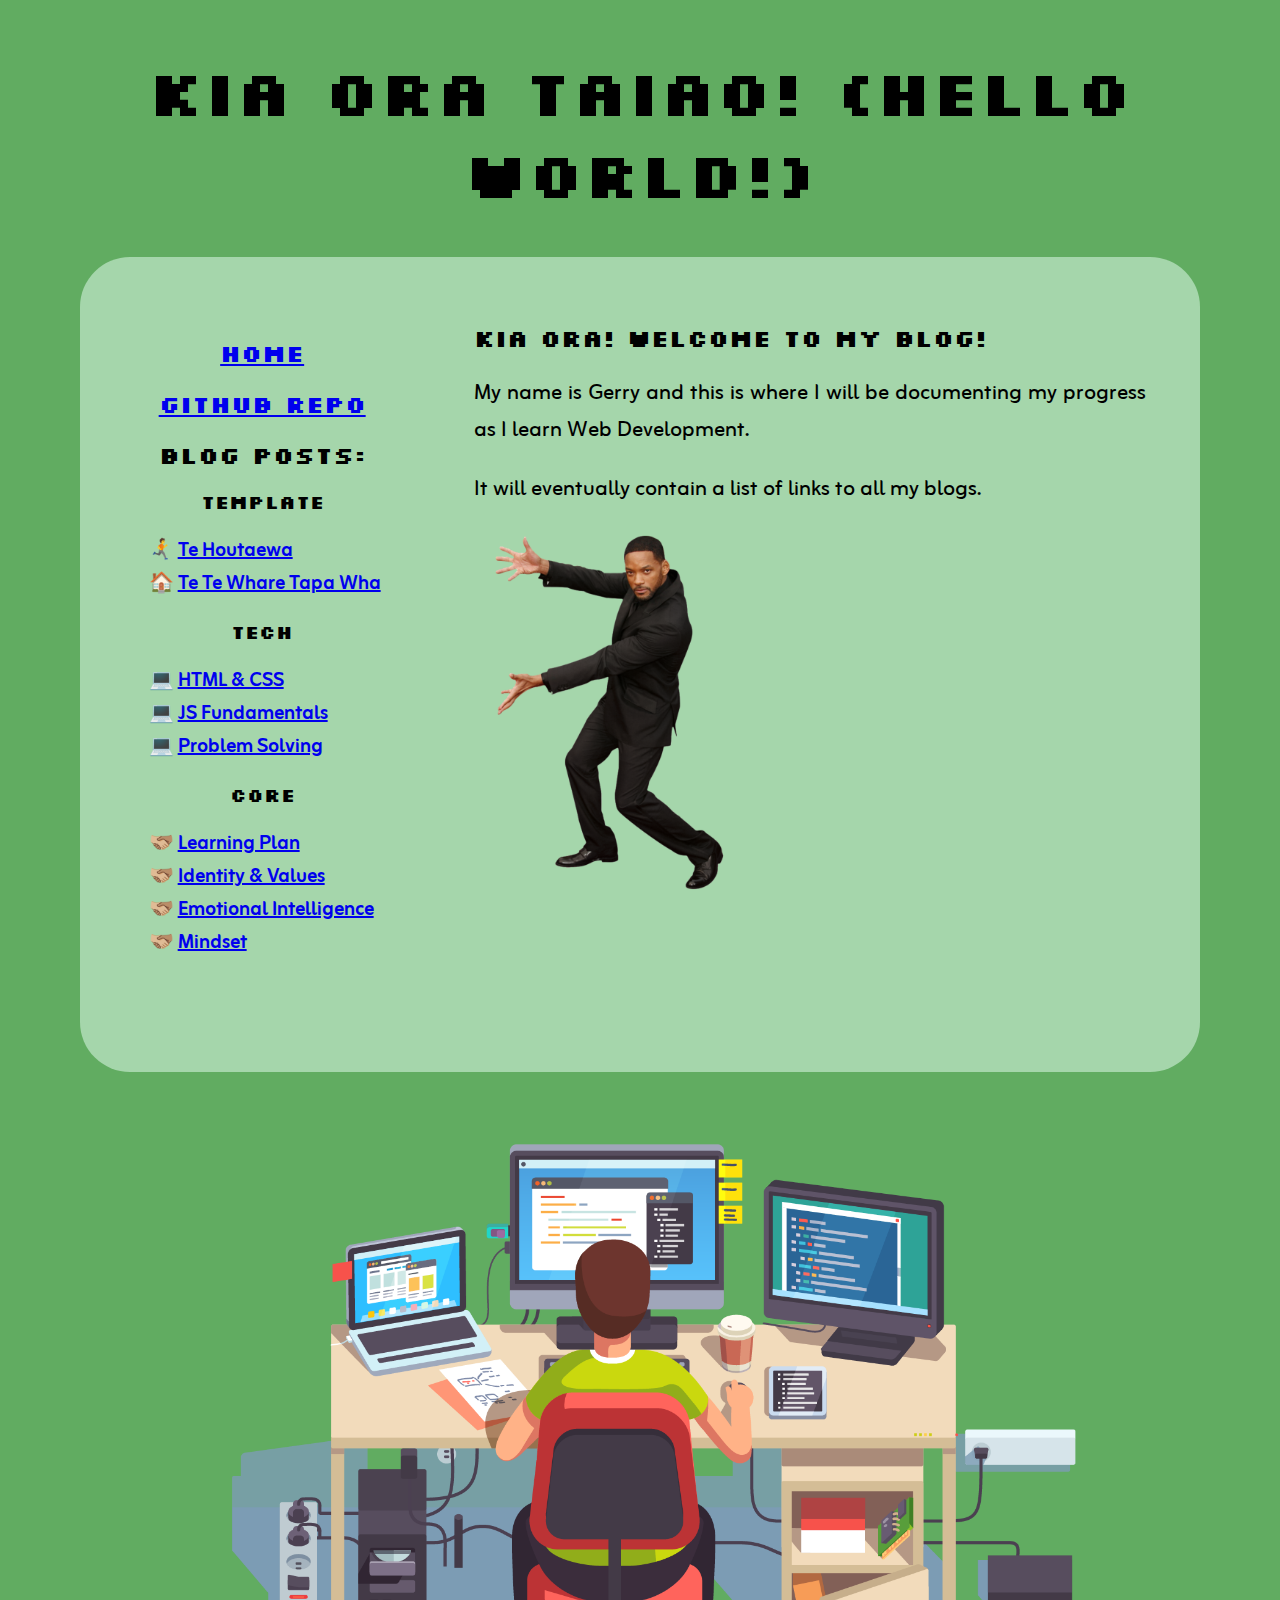
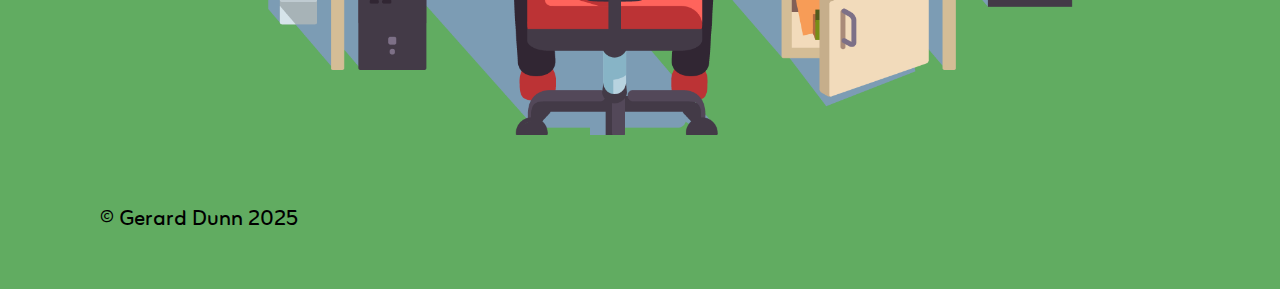
==== index.html @ 7cad12d4 "Added Nav link to all pages for Te Whare Tapa Wha" ====
<!DOCTYPE html>
<html>
  <head>
    <meta charset="UTF-8" />
    <meta name="viewport" content="width=device-width, initial-scale=1.0" />
    <link rel="stylesheet" href="styles/main.css" type="text/css" />
    <link rel="preconnect" href="https://fonts.googleapis.com" />
    <link rel="preconnect" href="https://fonts.gstatic.com" crossorigin />
    <link
      href="https://fonts.googleapis.com/css2?family=Silkscreen&family=Zain:ital,wght@0,400;0,700;1,400&display=swap"
      rel="stylesheet"
    />
    <style>
      h1 {
        font-family: silkscreen;
      }
      h2 {
        font-family: silkscreen;
      }
      h3 {
        font-family: silkscreen;
      }
      ul {
        font-family: zain;
        font-size: 15pt;
      }
      p {
        font-family: zain;
      }
    </style>
    <title>Gerard Dunn's blog</title>
  </head>
  <body class="container">
    <div class="header">
      <h1>Kia ora Taiao! (Hello World!)</h1>
    </div>
    <div class="columnLayout">
      <nav class="nav">
        <h2>
          <a href="index.html">Home</a>
        </h2>
        <h2>
          <a href="https://github.com/gerard-dunn-25/gerard-dunn-25.github.io"
            >GitHub Repo</a
          >
        </h2>
        <h2>Blog Posts:</h2>
        <h3>Template</h3>
        <ul class="navList">
          <li class="zain-bold">
            🏃‍➡️
            <a href="blog/te-houtaewa-template.html">Te Houtaewa</a>
          </li>
          <li class="zain-bold">
            🏠
            <a href="blog/te-whare-tapa-wha.html">Te Te Whare Tapa Wha</a>
          </li>
        </ul>
        <h3>Tech</h3>
        <ul class="navList">
          <li class="zain-bold">
            💻
            <a href="blog/html-css.html">HTML & CSS</a>
          </li>
          <li class="zain-bold">
            💻
            <a href="blog/javascript-dom.html">JS Fundamentals</a>
          </li>
          <li class="zain-bold">
            💻
            <a href="blog/problem-solving.html">Problem Solving</a>
          </li>
        </ul>
        <h3>Core</h3>
        <ul class="navList">
          <li class="zain-bold">
            🫱🏼‍🫲🏽
            <a href="blog/learning-plan.html">Learning Plan</a>
          </li>
          <li class="zain-bold">
            🫱🏼‍🫲🏽
            <a href="blog/identity-values.html">Identity & Values</a>
          </li>
          <li class="zain-bold">
            🫱🏼‍🫲🏽
            <a href="blog/emotional-intelligence.html"
              >Emotional Intelligence</a
            >
          </li>
          <li class="zain-bold">
            🫱🏼‍🫲🏽
            <a href="blog/neuroplasticity.html">Mindset</a>
          </li>
        </ul>
      </nav>
      <main class="mainText">
        <h2>Kia Ora! Welcome to my Blog!</h2>
        <p>
          My name is Gerry and this is where I will be documenting my progress
          as I learn Web Development.
        </p>
        <p>It will eventually contain a list of links to all my blogs.</p>
        <img
          class="responsive-img-blog"
          src="img/will_smith_transparent__2_by_brandonmerideth_dfh8qm8-fullview.png"
          alt="Look at my blogs"
        />
      </main>
    </div>
    <img
      class="responsive-img"
      src="img/pngwing.com.png"
      alt="working at computer"
    />
    <div>
      <footer class="footer">
        <p class="text-align-left">© Gerard Dunn 2025</p>
      </footer>
    </div>
  </body>
</html>
---- styles/main.css ----
.silkscreen-regular {
  font-family: 'Silkscreen', serif;
  font-weight: 400;
  font-style: normal;
}
.zain-regular {
  font-family: 'Zain', serif;
  font-weight: 400;
  font-style: normal;
  font-size: 20px;
}

.zain-bold {
  font-family: 'Zain', serif;
  font-weight: 700;
  font-style: normal;
}

.zain-regular-italic {
  font-family: 'Zain', serif;
  font-weight: 400;
  font-style: italic;
}

body {
  background-color: rgb(97, 172, 97);
  text-align: center;
}
h1 {
  font-size: 5vw;
}
p {
  font-size: 22px;
}
.text-align-left {
  text-align: left;
}
.container {
  position: relative;
  max-width: 100vw;
  margin: 50px;
}
.columnLayout {
  background-color: #a5d6ab;
  position: relative;
  display: flex;
  justify-content: space-evenly;
  padding-top: 45px;
  padding-bottom: 45px;
  margin-right: 30px;
  margin-left: 30px;
  border-radius: 50px;
}
.nav {
  width: max-content;
  background-color: #a5d6ab;
  display: block;
  padding-top: 15px;
  padding-left: 30px;
  padding-right: 30px;
  padding-bottom: 0px;
  margin-right: 30px;
}
ul {
  display: block;
  list-style-type: disc;
  margin-block-start: 1em;
  margin-block-end: 1em;
  margin-inline-start: 0px;
  margin-inline-end: 0px;
  padding-inline-start: 5px;
  unicode-bidi: isolate;
}
ol {
  display: grid;
  list-style-type: decimal;
  gap: 10px;
  margin-block-start: 1em;
  margin-block-end: 1em;
  margin-inline-start: 0px;
  margin-inline-end: 0px;
  padding-inline-start: 45px;
  padding-inline-end: 30px;
  unicode-bidi: isolate;
}
.footer {
  position: absolute;
  text-align: left;
  padding-top: 0px;
  width: 100%;
  z-index: 1;
}
.navList {
  list-style: none;
  text-align: left;
}
.mainText {
  width: 60%;
}
main {
  display: block;
  unicode-bidi: isolate;
  text-align: justify;
  margin-right: 20px;
}
.responsive-img {
  max-width: 100%;
  min-inline-size: 40%;
  max-height: 50%;
  padding-bottom: 100px;
}

.responsive-img-blog {
  max-width: 100%;
  min-inline-size: 40%;
  max-height: 50%;
  object-fit: scale-down;
}

footer {
  clear: left;
  bottom: 50px;
  left: 50px;
  height: 10px;
  margin-top: 0px;
}

ul {
  font-family: zain;
  font-size: 15pt;
}

table {
  font-family: zain;
  font-size: 22px;
}

pre {
  resize: both;
  overflow: auto;
}

@media only screen and (max-width: 750px) {
  .container {
    margin-left: 10px;
    margin-right: 50px;
  }
  .columnLayout {
    flex-wrap: wrap;
    flex-direction: column;
    padding-left: 50px;
    margin-right: -10px;
  }
  .mainText {
    width: 300px;
    margin-left: -22px;
  }
  .nav {
    width: max-content;
    background-color: #a5d6ab;
    display: block;
    padding-top: 15px;
    padding-left: 35px;
    padding-right: 30px;
    padding-bottom: 0px;
    margin-right: 30px;
  }

  h2 {
    text-align: center;
  }
  h3 {
    text-align: center;
  }
  h4 {
    text-align: center;
  }
  h1 {
    padding-left: 40px;
    font-size: 10vw;
  }
  .responsive-img {
    max-width: 100%;
    min-inline-size: 40%;
    max-height: 50%;
    padding-bottom: 100px;
  }
  table {
    font-size: 15px;
  }
  ul {
    font-size: 15px;
    text-align: left;
  }
  pre {
    resize: both;
    overflow: auto;
  }
}
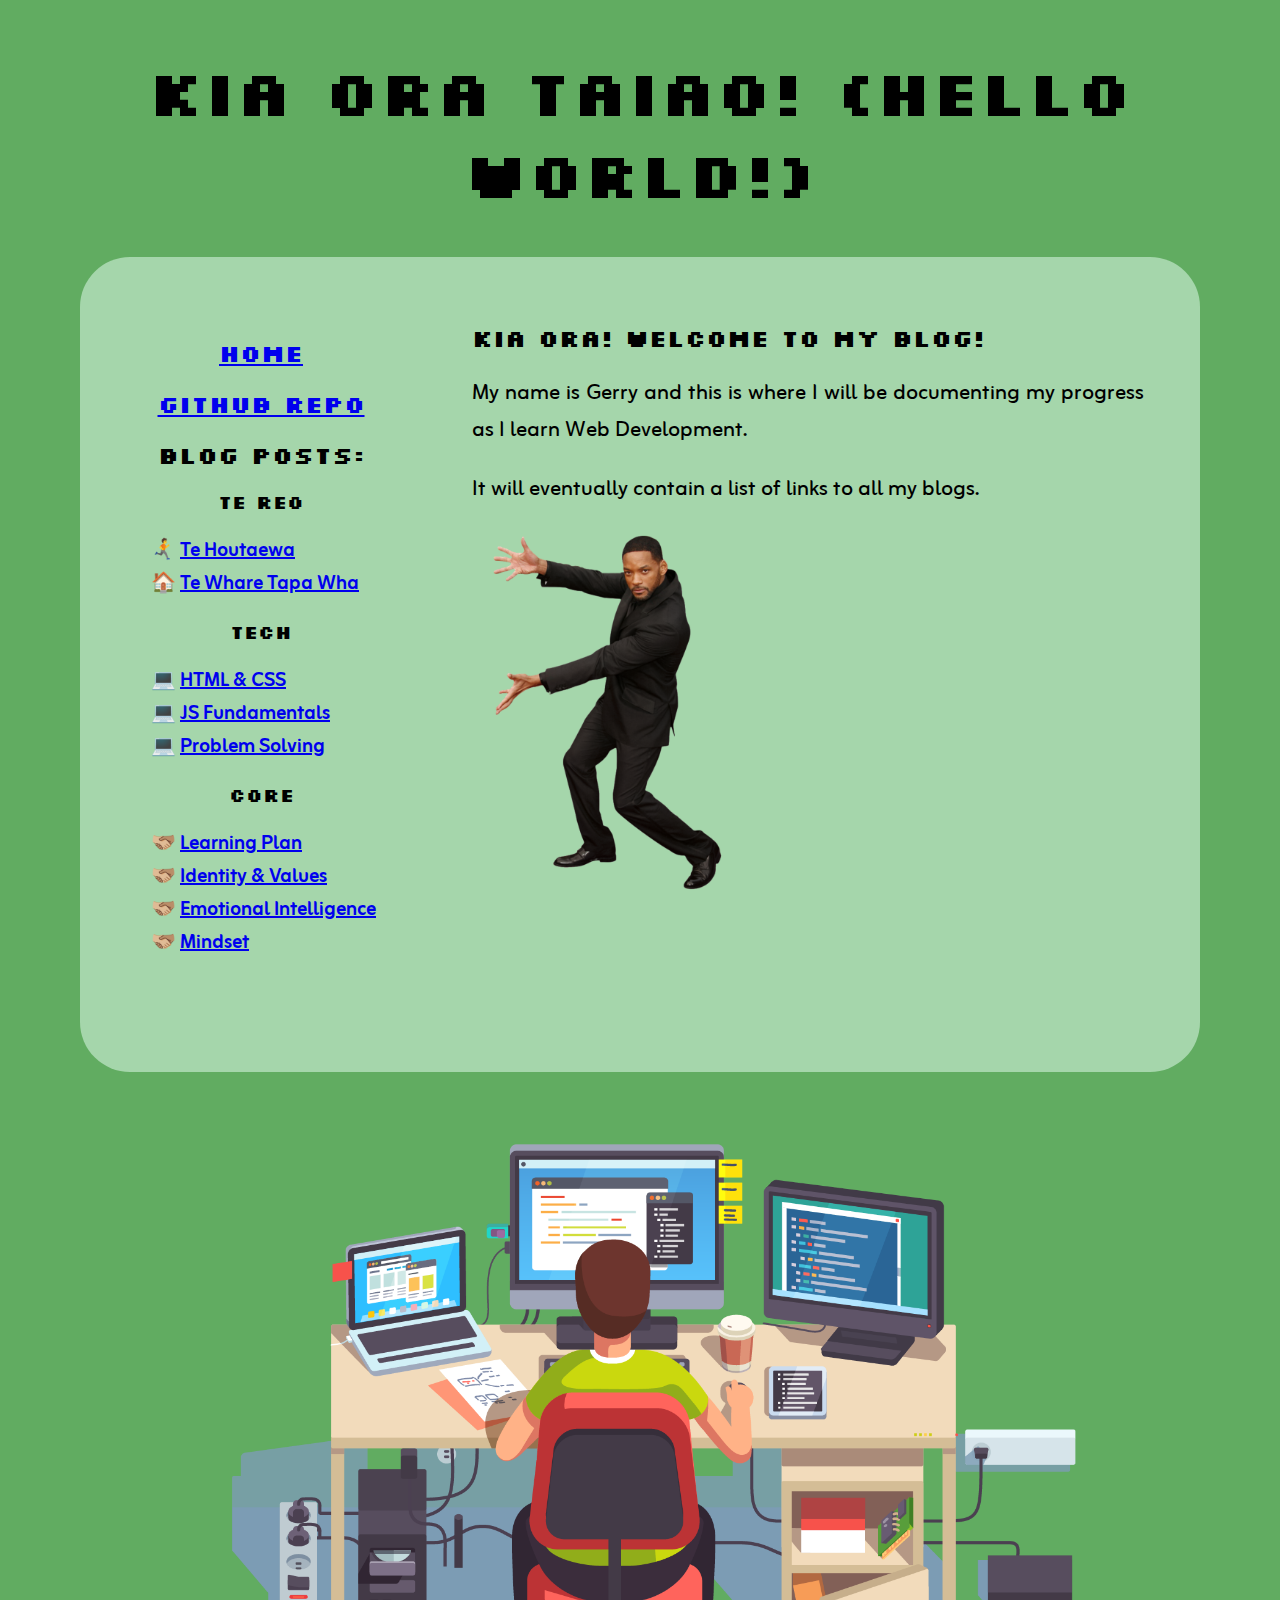
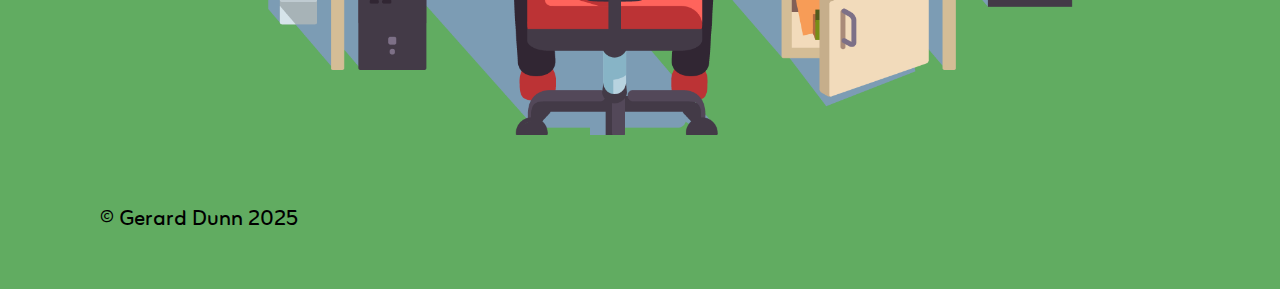
==== commit d9f5ba13: "Added new fonts to fix Te Reo font issues" ====
--- a/index.html
+++ b/index.html
@@ -7,7 +7,7 @@
     <link rel="preconnect" href="https://fonts.googleapis.com" />
     <link rel="preconnect" href="https://fonts.gstatic.com" crossorigin />
     <link
-      href="https://fonts.googleapis.com/css2?family=Silkscreen&family=Zain:ital,wght@0,400;0,700;1,400&display=swap"
+      href="https://fonts.googleapis.com/css2?family=Bungee&family=Chakra+Petch:ital,wght@0,300;0,400;0,500;0,600;0,700;1,300;1,400;1,500;1,600;1,700&family=Silkscreen&family=Zain:ital,wght@0,400;0,700;1,400&display=swap"
       rel="stylesheet"
     />
     <style>
@@ -45,7 +45,7 @@
           >
         </h2>
         <h2>Blog Posts:</h2>
-        <h3>Template</h3>
+        <h3>Te Reo</h3>
         <ul class="navList">
           <li class="zain-bold">
             🏃‍➡️
@@ -53,7 +53,7 @@
           </li>
           <li class="zain-bold">
             🏠
-            <a href="blog/te-whare-tapa-wha.html">Te Te Whare Tapa Wha</a>
+            <a href="blog/te-whare-tapa-wha.html">Te Whare Tapa Wha</a>
           </li>
         </ul>
         <h3>Tech</h3>
--- a/styles/main.css
+++ b/styles/main.css
@@ -19,6 +19,72 @@
 .zain-regular-italic {
   font-family: 'Zain', serif;
   font-weight: 400;
+  font-style: italic;
+}
+
+.bungee-regular {
+  font-family: 'Bungee', serif;
+  font-weight: 400;
+  font-style: normal;
+}
+
+.chakra-petch-light {
+  font-family: 'Chakra Petch', serif;
+  font-weight: 300;
+  font-style: normal;
+}
+
+.chakra-petch-regular {
+  font-family: 'Chakra Petch', serif;
+  font-weight: 400;
+  font-style: normal;
+}
+
+.chakra-petch-medium {
+  font-family: 'Chakra Petch', serif;
+  font-weight: 500;
+  font-style: normal;
+}
+
+.chakra-petch-semibold {
+  font-family: 'Chakra Petch', serif;
+  font-weight: 600;
+  font-style: normal;
+}
+
+.chakra-petch-bold {
+  font-family: 'Chakra Petch', serif;
+  font-weight: 700;
+  font-style: normal;
+}
+
+.chakra-petch-light-italic {
+  font-family: 'Chakra Petch', serif;
+  font-weight: 300;
+  font-style: italic;
+}
+
+.chakra-petch-regular-italic {
+  font-family: 'Chakra Petch', serif;
+  font-weight: 400;
+  font-style: italic;
+}
+
+.chakra-petch-medium-italic {
+  font-family: 'Chakra Petch', serif;
+  font-weight: 500;
+  font-style: italic;
+}
+
+.chakra-petch-semibold-italic {
+  font-family: 'Chakra Petch', serif;
+  font-weight: 600;
+  font-style: italic;
+}
+
+.chakra-petch-bold-italic {
+  font-family: 'Chakra Petch', serif;
+  font-weight: 700;
   font-style: italic;
 }
 
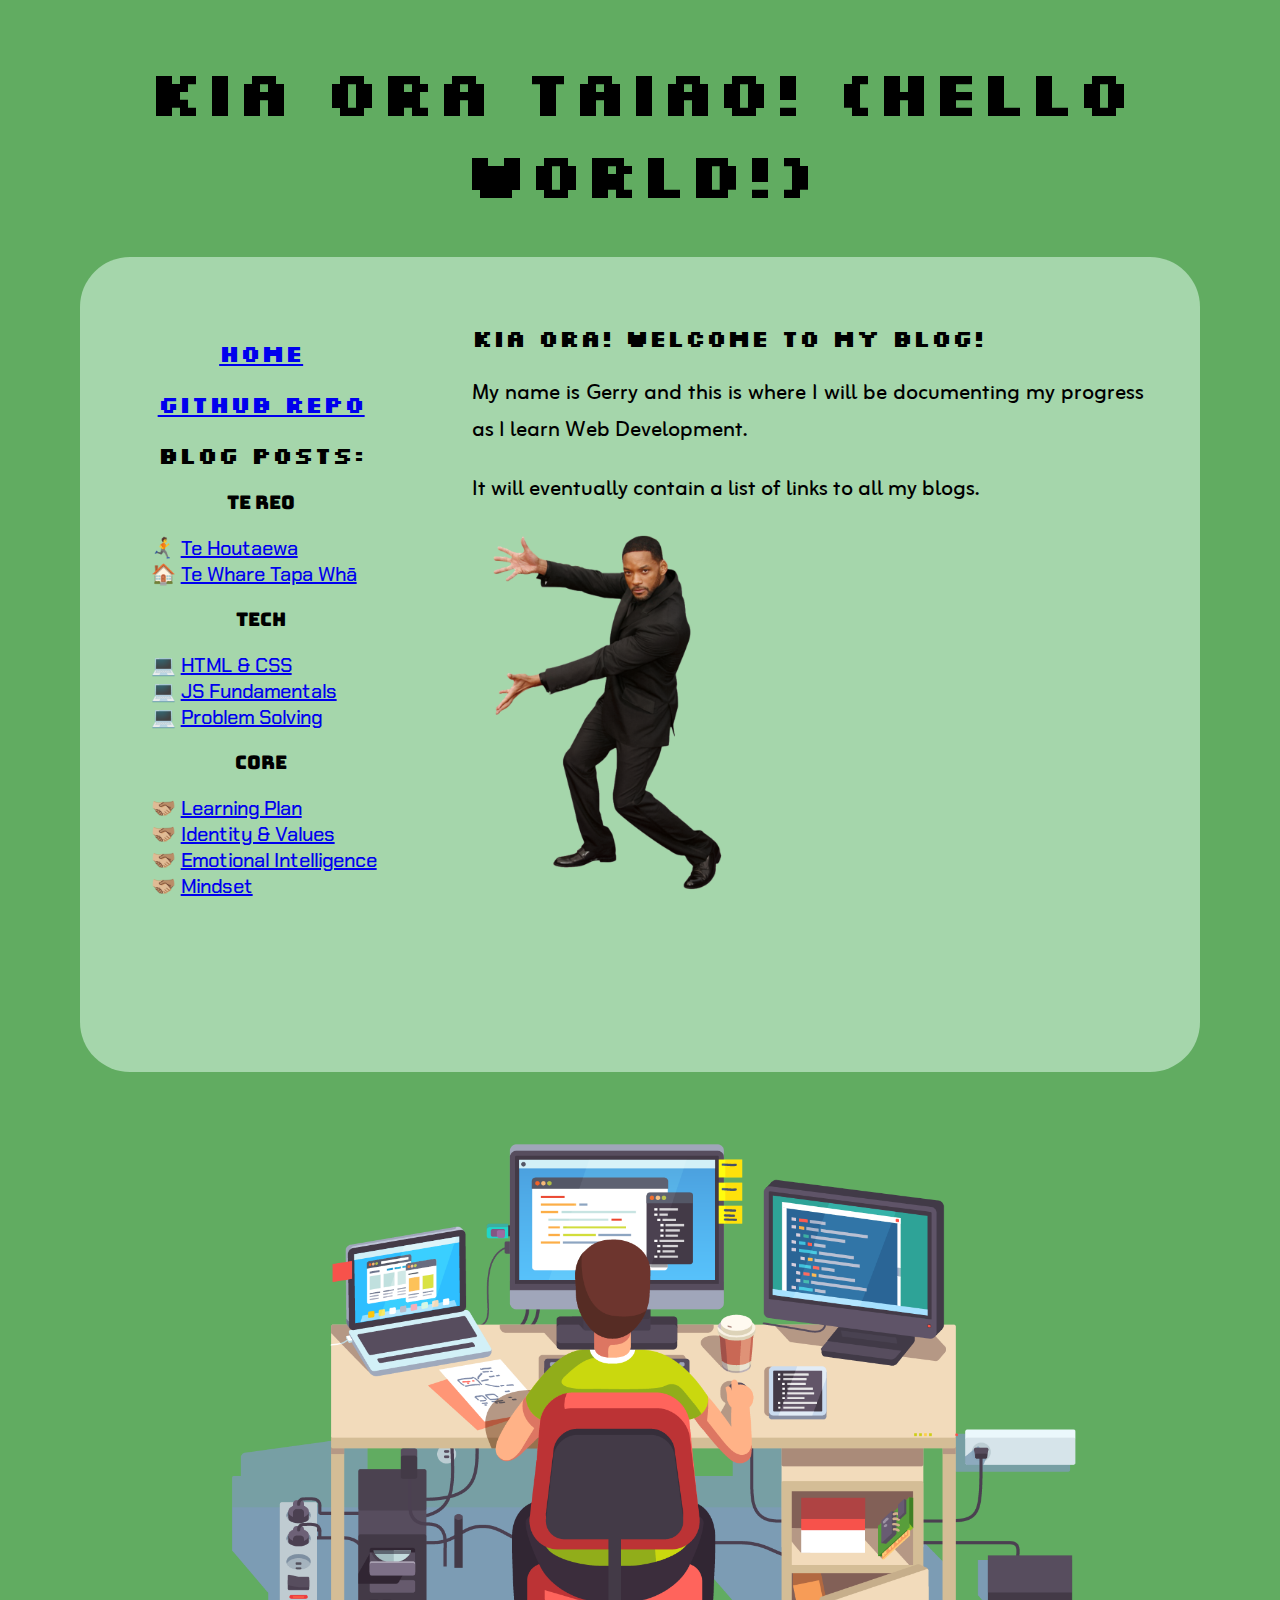
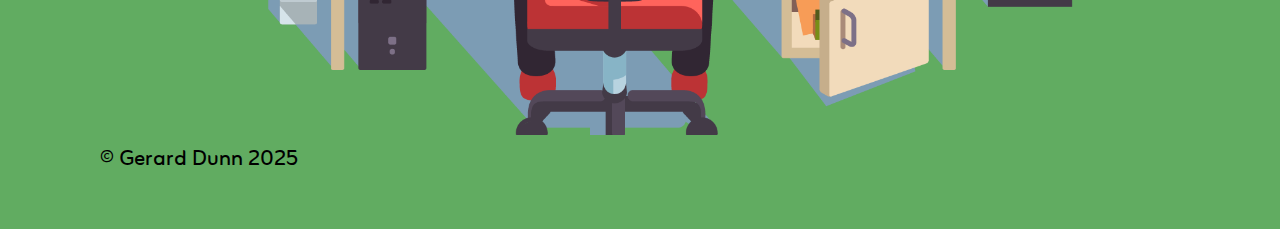
==== commit 6b16479a: "Fixed font issue for entire Nav menu" ====
--- a/index.html
+++ b/index.html
@@ -45,49 +45,49 @@
           >
         </h2>
         <h2>Blog Posts:</h2>
-        <h3>Te Reo</h3>
+        <h3 class="bungee-regular">Te Reo</h3>
         <ul class="navList">
-          <li class="zain-bold">
+          <li class="chakra-petch-medium">
             🏃‍➡️
             <a href="blog/te-houtaewa-template.html">Te Houtaewa</a>
           </li>
-          <li class="zain-bold">
+          <li class="chakra-petch-medium">
             🏠
-            <a href="blog/te-whare-tapa-wha.html">Te Whare Tapa Wha</a>
+            <a href="blog/te-whare-tapa-wha.html">Te Whare Tapa Whā</a>
           </li>
         </ul>
-        <h3>Tech</h3>
+        <h3 class="bungee-regular">Tech</h3>
         <ul class="navList">
-          <li class="zain-bold">
+          <li class="chakra-petch-medium">
             💻
             <a href="blog/html-css.html">HTML & CSS</a>
           </li>
-          <li class="zain-bold">
+          <li class="chakra-petch-medium">
             💻
             <a href="blog/javascript-dom.html">JS Fundamentals</a>
           </li>
-          <li class="zain-bold">
+          <li class="chakra-petch-medium">
             💻
             <a href="blog/problem-solving.html">Problem Solving</a>
           </li>
         </ul>
-        <h3>Core</h3>
+        <h3 class="bungee-regular">Core</h3>
         <ul class="navList">
-          <li class="zain-bold">
+          <li class="chakra-petch-medium">
             🫱🏼‍🫲🏽
             <a href="blog/learning-plan.html">Learning Plan</a>
           </li>
-          <li class="zain-bold">
+          <li class="chakra-petch-medium">
             🫱🏼‍🫲🏽
             <a href="blog/identity-values.html">Identity & Values</a>
           </li>
-          <li class="zain-bold">
+          <li class="chakra-petch-medium">
             🫱🏼‍🫲🏽
             <a href="blog/emotional-intelligence.html"
               >Emotional Intelligence</a
             >
           </li>
-          <li class="zain-bold">
+          <li class="chakra-petch-medium">
             🫱🏼‍🫲🏽
             <a href="blog/neuroplasticity.html">Mindset</a>
           </li>
--- a/styles/main.css
+++ b/styles/main.css
@@ -173,7 +173,7 @@
   max-width: 100%;
   min-inline-size: 40%;
   max-height: 50%;
-  padding-bottom: 100px;
+  padding-bottom: 40px;
 }
 
 .responsive-img-blog {
@@ -214,7 +214,7 @@
   .columnLayout {
     flex-wrap: wrap;
     flex-direction: column;
-    padding-left: 50px;
+    padding-left: 44px;
     margin-right: -10px;
   }
   .mainText {
@@ -226,7 +226,7 @@
     background-color: #a5d6ab;
     display: block;
     padding-top: 15px;
-    padding-left: 35px;
+    padding-left: 15px;
     padding-right: 30px;
     padding-bottom: 0px;
     margin-right: 30px;
@@ -246,10 +246,11 @@
     font-size: 10vw;
   }
   .responsive-img {
-    max-width: 100%;
+    max-width: 110%;
     min-inline-size: 40%;
     max-height: 50%;
-    padding-bottom: 100px;
+    padding-left: 0px;
+    padding-bottom: 40px;
   }
   table {
     font-size: 15px;
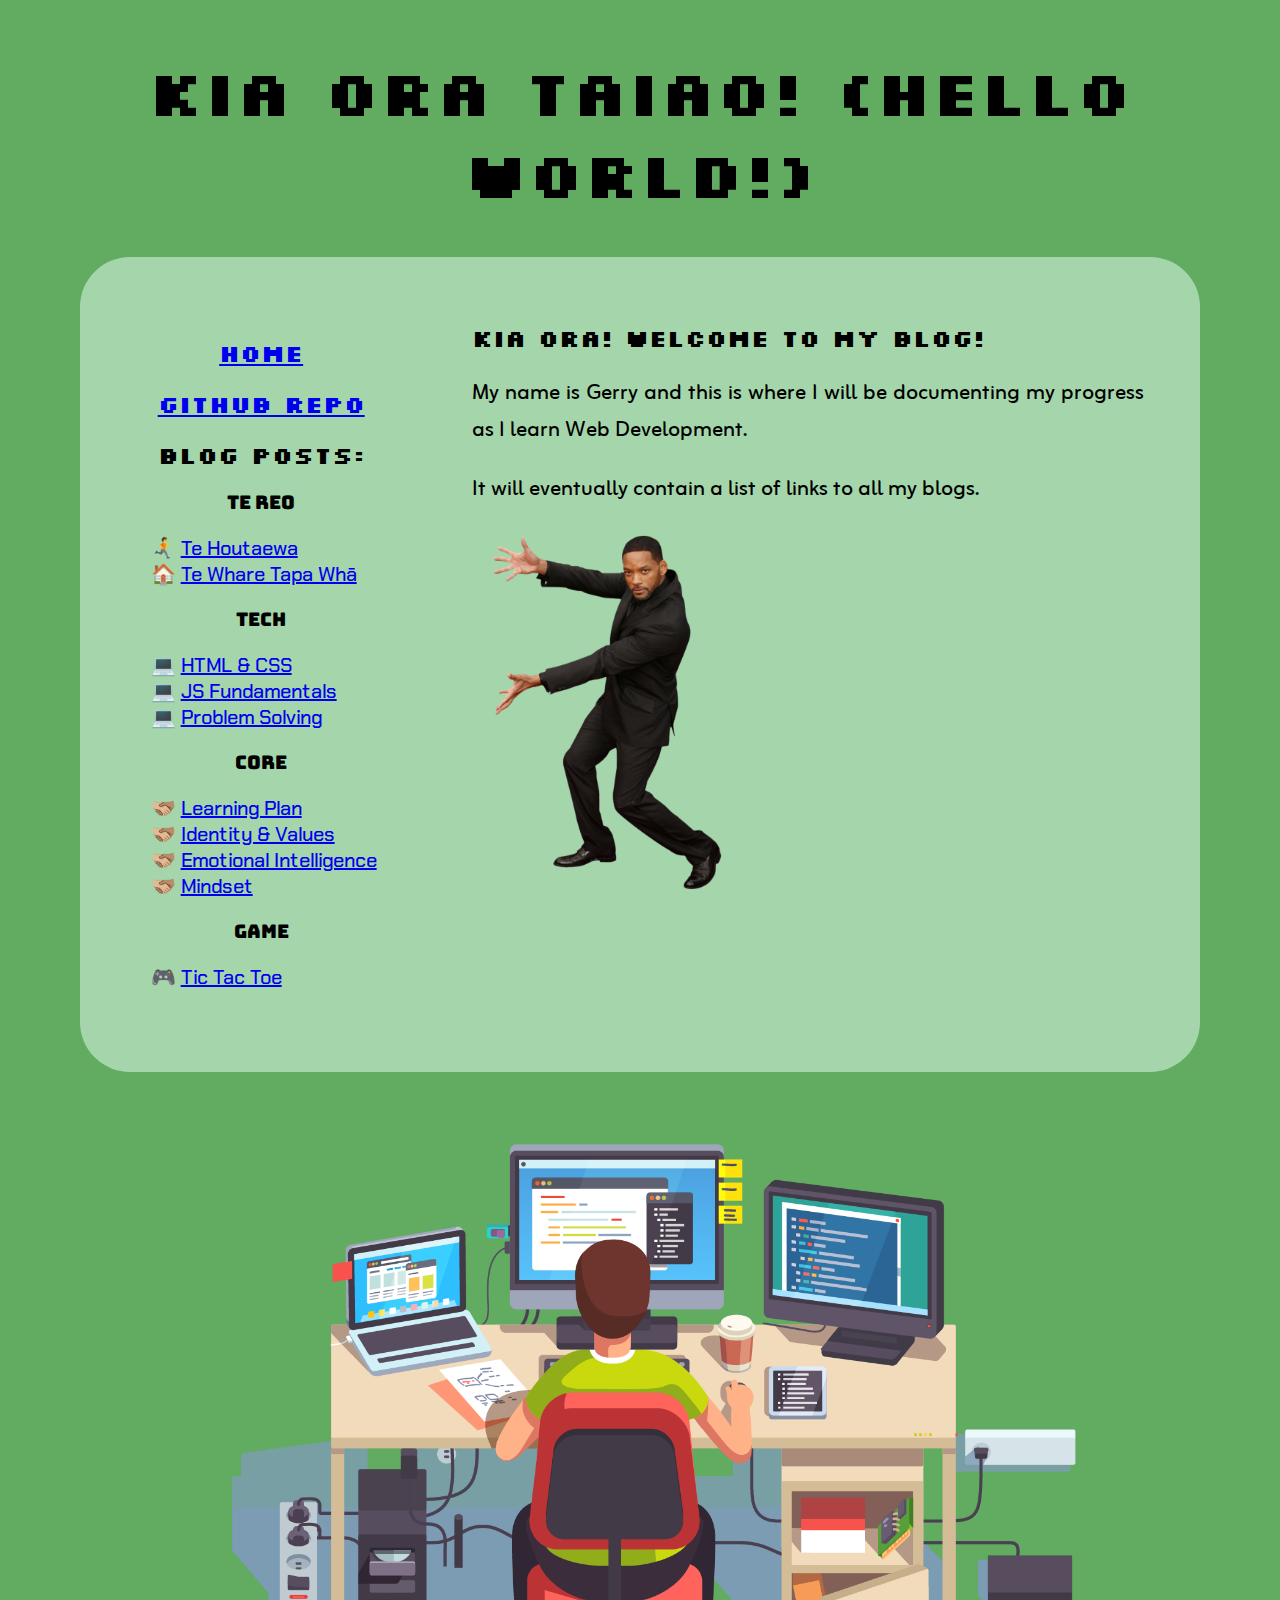
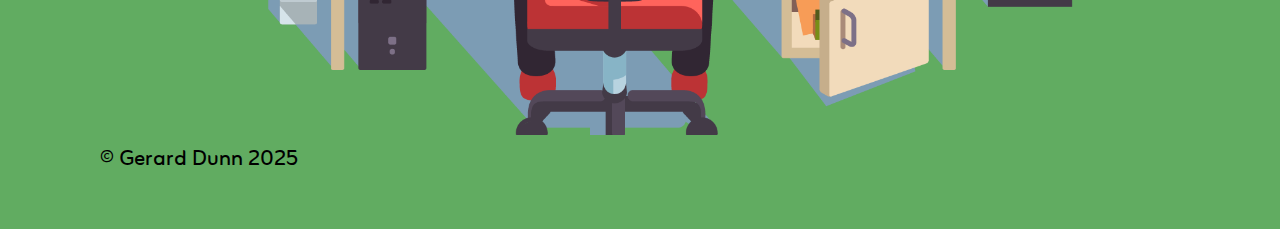
==== commit 503eb06d: "Adding Tic Tac Toe game to blog" ====
--- a/index.html
+++ b/index.html
@@ -92,6 +92,13 @@
             <a href="blog/neuroplasticity.html">Mindset</a>
           </li>
         </ul>
+        <h3 class="bungee-regular">Game</h3>
+        <ul class="navList">
+          <li class="chakra-petch-medium">
+            🎮
+            <a href="game/tic-tac-toe.html">Tic Tac Toe</a>
+          </li>
+        </ul>
       </nav>
       <main class="mainText">
         <h2>Kia Ora! Welcome to my Blog!</h2>
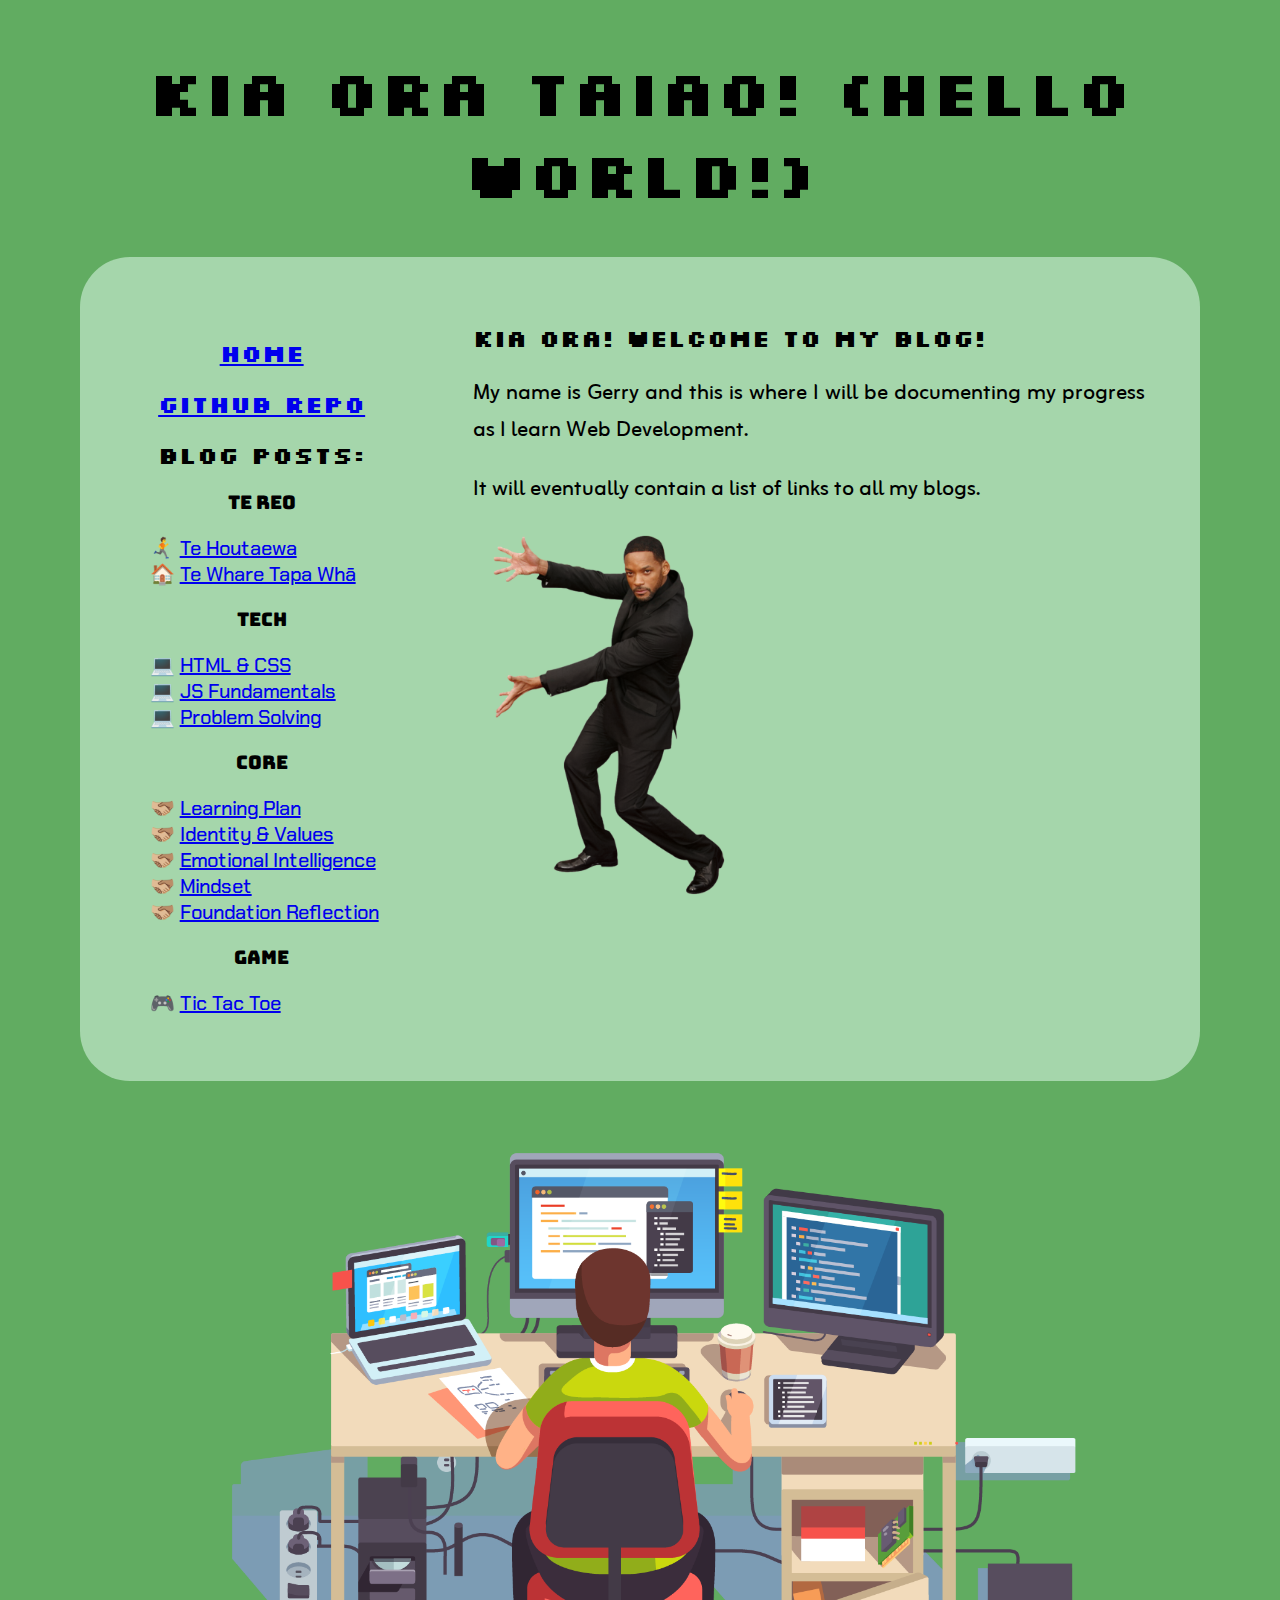
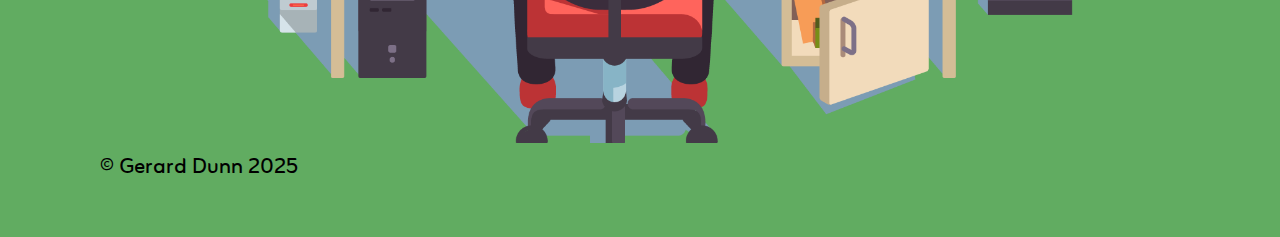
==== commit bff5d6d7: "Added template to page and started adding content" ====
--- a/index.html
+++ b/index.html
@@ -91,6 +91,10 @@
             🫱🏼‍🫲🏽
             <a href="blog/neuroplasticity.html">Mindset</a>
           </li>
+          <li class="chakra-petch-medium">
+            🫱🏼‍🫲🏽
+            <a href="blog/foundation-reflection.html">Foundation Reflection</a>
+          </li>
         </ul>
         <h3 class="bungee-regular">Game</h3>
         <ul class="navList">
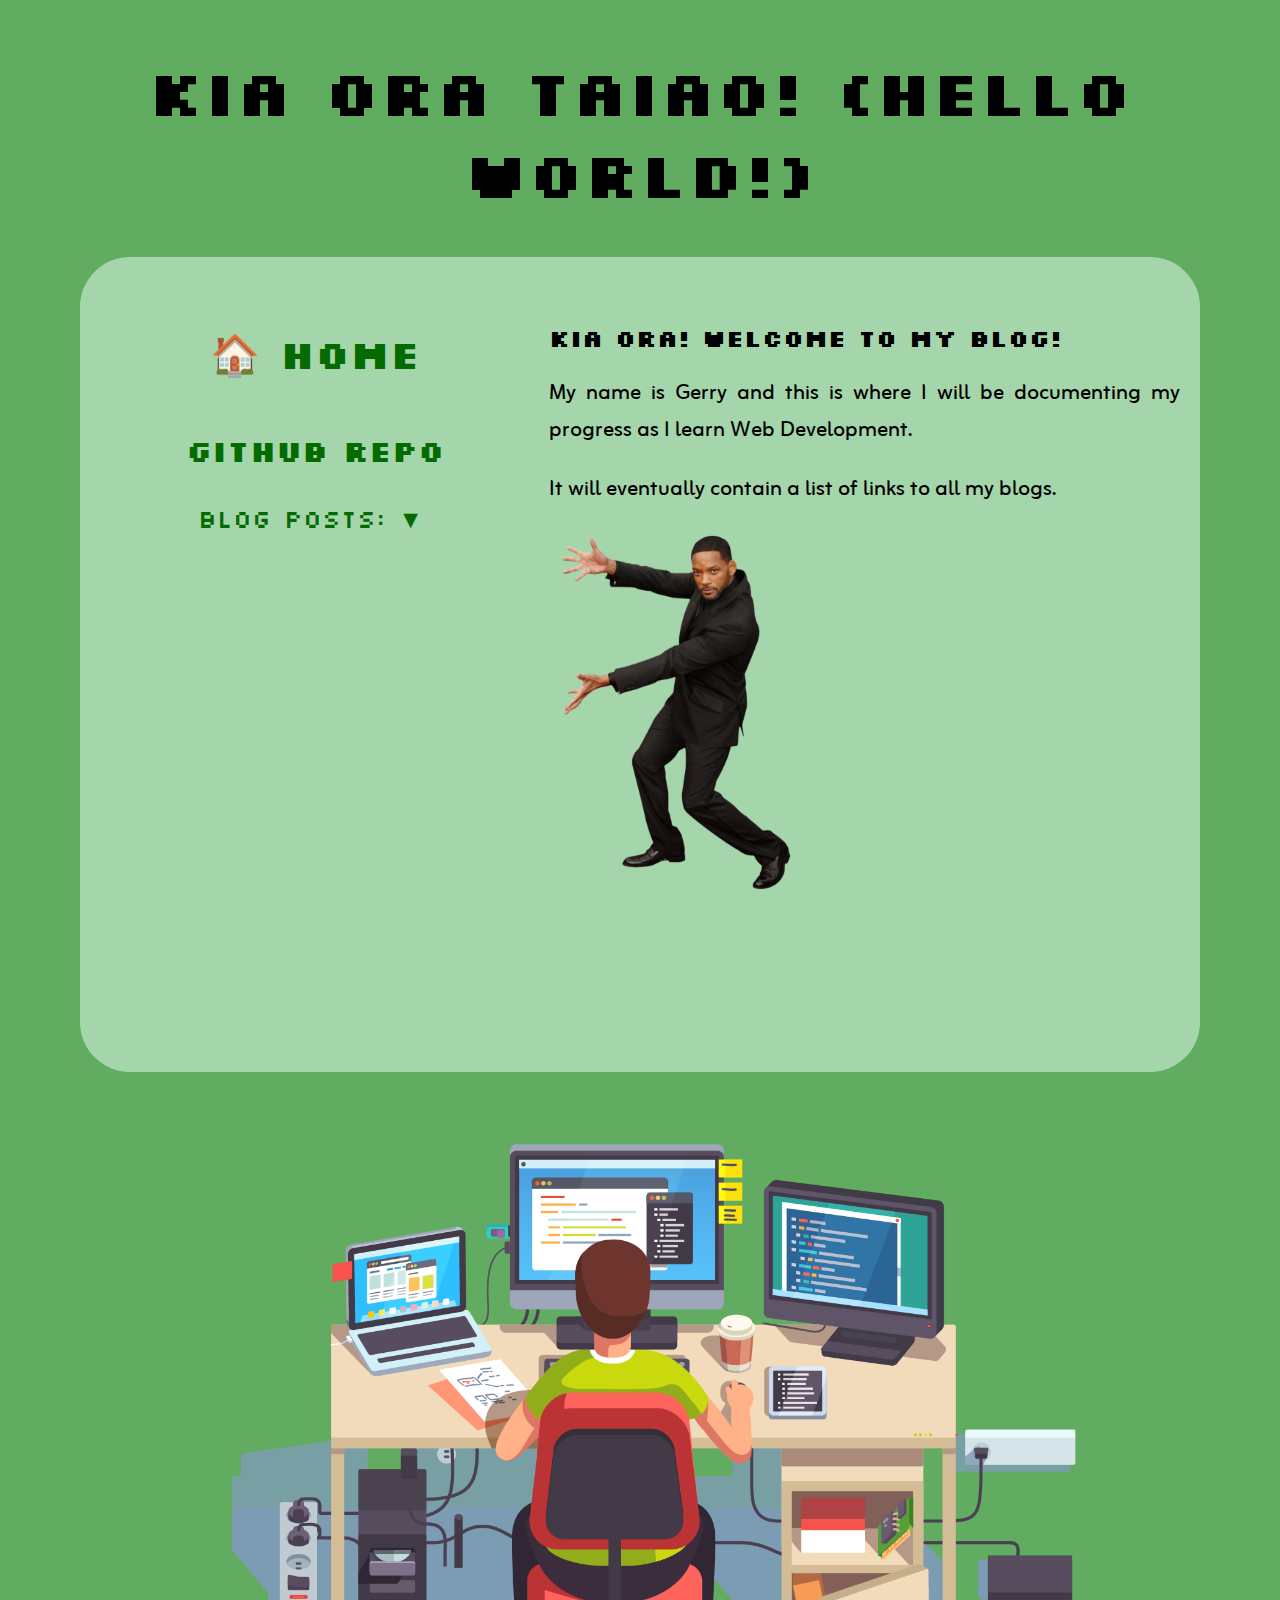
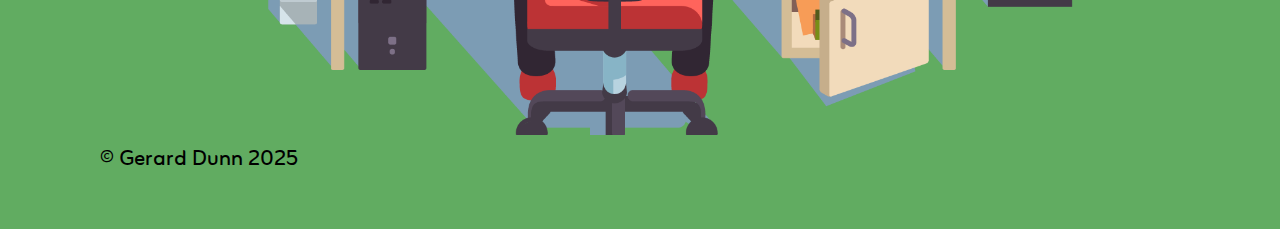
==== commit 839c2866: "Updated nav menu to include dropdown fields" ====
--- a/index.html
+++ b/index.html
@@ -35,7 +35,7 @@
       <h1>Kia ora Taiao! (Hello World!)</h1>
     </div>
     <div class="columnLayout">
-      <nav class="nav">
+      <!-- <nav class="nav">
         <h2>
           <a href="index.html">Home</a>
         </h2>
@@ -103,7 +103,56 @@
             <a href="game/tic-tac-toe.html">Tic Tac Toe</a>
           </li>
         </ul>
-      </nav>
+      </nav> -->
+      <div class="dropdownNav">
+        <h2><a style="font-size: 40px" href="index.html">🏠 Home</a></h2>
+        <h2>
+          <a
+            style="font-size: 30px"
+            href="https://github.com/gerard-dunn-25/gerard-dunn-25.github.io"
+            >Github Repo</a
+          >
+        </h2>
+        <button class="dropdown-btn" style="background: none">
+          Blog Posts: ▼<i class="fa fa-caret-down"></i>
+        </button>
+        <div class="dropdown-container">
+          <button class="dropdown-btn">
+            Te Reo:<i class="fa fa-caret-down"></i>
+          </button>
+          <div class="dropdown-container">
+            <a href="blog/te-houtaewa-template.html">Te Houtaewa</a>
+            <a href="blog/te-whare-tapa-wha.html">Te Whare Tapa Whā</a>
+          </div>
+          <button class="dropdown-btn">
+            Tech:<i class="fa fa-caret-down"></i>
+          </button>
+          <div class="dropdown-container">
+            <a href="blog/html-css.html">HTML & CSS</a>
+            <a href="blog/javascript-dom.html">JS Fundamentals</a>
+            <a href="blog/problem-solving.html">Problem Solving</a>
+          </div>
+          <button class="dropdown-btn">
+            Core:<i class="fa fa-caret-down"></i>
+          </button>
+          <div class="dropdown-container">
+            <a href="blog/learning-plan.html">Learning Plan</a>
+            <a href="blog/identity-values.html">Identity & Values</a>
+            <a href="blog/emotional-intelligence.html"
+              >Emotional Intelligence</a
+            >
+            <a href="blog/neuroplasticity.html">Mindset</a>
+            <a href="blog/foundation-reflection.html">Foundation Reflection</a>
+          </div>
+          <button class="dropdown-btn">
+            Games:<i class="fa fa-caret-down"></i>
+          </button>
+          <div class="dropdown-container">
+            <a href="game/tic-tac-toe.html">Tic Tac Toe</a>
+          </div>
+        </div>
+      </div>
+      <br />
       <main class="mainText">
         <h2>Kia Ora! Welcome to my Blog!</h2>
         <p>
@@ -129,4 +178,20 @@
       </footer>
     </div>
   </body>
+  <script>
+    var dropdown = document.getElementsByClassName('dropdown-btn')
+    var i
+
+    for (i = 0; i < dropdown.length; i++) {
+      dropdown[i].addEventListener('click', function () {
+        this.classList.toggle('active')
+        var dropdownContent = this.nextElementSibling
+        if (dropdownContent.style.display === 'block') {
+          dropdownContent.style.display = 'none'
+        } else {
+          dropdownContent.style.display = 'block'
+        }
+      })
+    }
+  </script>
 </html>
--- a/styles/main.css
+++ b/styles/main.css
@@ -94,6 +94,9 @@
 }
 h1 {
   font-size: 5vw;
+}
+h2 {
+  text-align: left;
 }
 p {
   font-size: 22px;
@@ -120,7 +123,8 @@
 .nav {
   width: max-content;
   background-color: #a5d6ab;
-  display: block;
+  display: flex;
+  flex-direction: column;
   padding-top: 15px;
   padding-left: 30px;
   padding-right: 30px;
@@ -128,7 +132,8 @@
   margin-right: 30px;
 }
 ul {
-  display: block;
+  display: flex;
+  flex-direction: column;
   list-style-type: disc;
   margin-block-start: 1em;
   margin-block-end: 1em;
@@ -145,7 +150,7 @@
   margin-block-end: 1em;
   margin-inline-start: 0px;
   margin-inline-end: 0px;
-  padding-inline-start: 45px;
+  padding-inline-start: 30px;
   padding-inline-end: 30px;
   unicode-bidi: isolate;
 }
@@ -159,6 +164,7 @@
 .navList {
   list-style: none;
   text-align: left;
+  font-size: 20px;
 }
 .mainText {
   width: 60%;
@@ -181,6 +187,7 @@
   min-inline-size: 40%;
   max-height: 50%;
   object-fit: scale-down;
+  margin-block-end: 0em;
 }
 
 footer {
@@ -191,11 +198,6 @@
   margin-top: 0px;
 }
 
-ul {
-  font-family: zain;
-  font-size: 15pt;
-}
-
 table {
   font-family: zain;
   font-size: 22px;
@@ -204,6 +206,70 @@
 pre {
   resize: both;
   overflow: auto;
+}
+
+.mainList {
+  font-size: 18px;
+  margin-left: 30px;
+}
+
+/* Fixed sidenav, full height */
+.dropdownNav {
+  height: 100%;
+  width: 500px;
+  display: flex;
+  flex-direction: column;
+  z-index: 1;
+  top: 0;
+  left: 0;
+  background-color: #a5d6ab;
+  overflow-x: hidden;
+  padding-top: 0px;
+}
+
+/* Style the sidenav links and the dropdown button */
+.dropdownNav a,
+.dropdown-btn {
+  padding: 6px 8px 6px 0px;
+  text-decoration: none;
+  font-family: 'Silkscreen';
+  font-size: 25px;
+  color: #046b00;
+  display: flex;
+  flex-direction: column;
+  border: none;
+  background: none;
+  width: 100%;
+  text-align: center;
+  cursor: crosshair;
+  outline: none;
+  align-items: center;
+}
+
+/* On mouse-over */
+.dropdownNav a:hover,
+.dropdown-btn:hover {
+  background-color: rgb(57, 168, 53);
+  color: #ffffff;
+}
+
+/* Add an active class to the active dropdown button */
+.active {
+  background-color: green;
+  color: white;
+}
+
+/* Dropdown container (hidden by default). Optional: add a lighter background color and some left padding to change the design of the dropdown content */
+.dropdown-container {
+  display: none;
+  background-color: #a5d6ab;
+  padding-left: 0px;
+}
+
+/* Optional: Style the caret down icon */
+.fa-caret-down {
+  float: right;
+  padding-right: 8px;
 }
 
 @media only screen and (max-width: 750px) {
@@ -214,26 +280,30 @@
   .columnLayout {
     flex-wrap: wrap;
     flex-direction: column;
-    padding-left: 44px;
+    align-items: anchor-center;
+    padding-left: 4vw;
     margin-right: -10px;
   }
   .mainText {
-    width: 300px;
-    margin-left: -22px;
+    width: 65vw;
+    margin-left: 1vw;
   }
   .nav {
-    width: max-content;
+    width: fit-content;
     background-color: #a5d6ab;
-    display: block;
-    padding-top: 15px;
-    padding-left: 15px;
-    padding-right: 30px;
+    display: flex;
+    flex-direction: column;
+    padding-top: 0px;
+    padding-left: 0px;
+    padding-right: 0px;
     padding-bottom: 0px;
-    margin-right: 30px;
+    margin-right: 0px;
+    margin-left: -1em;
   }
 
   h2 {
     text-align: center;
+    margin-block-start: 0em;
   }
   h3 {
     text-align: center;
@@ -242,8 +312,9 @@
     text-align: center;
   }
   h1 {
-    padding-left: 40px;
-    font-size: 10vw;
+    padding-left: 11vw;
+    align-content: center;
+    font-size: 8vw;
   }
   .responsive-img {
     max-width: 110%;
@@ -255,12 +326,79 @@
   table {
     font-size: 15px;
   }
-  ul {
-    font-size: 15px;
-    text-align: left;
-  }
+
   pre {
     resize: both;
     overflow: auto;
   }
-}
+  .navList {
+    list-style: none;
+    text-align: center;
+  }
+
+  ul {
+    display: flex;
+    flex-direction: column;
+    list-style-type: disc;
+    margin-block-start: -1em;
+    margin-block-end: 1em;
+    margin-inline-start: -1em;
+    margin-inline-end: 0px;
+    padding-inline-start: 5px;
+    font-size: 4.65vw;
+    unicode-bidi: isolate;
+  }
+  .responsive-img-blog {
+    max-width: 100%;
+    min-inline-size: 40%;
+    max-height: 50%;
+    object-fit: scale-down;
+    margin-block-end: 2em;
+  }
+  .mainList {
+    font-size: 15px;
+    margin-left: 10px;
+    padding-top: 10px;
+  }
+  .tableList {
+    font-size: 13px;
+    margin-left: 30px;
+  }
+  .respText {
+    font-size: 4vw;
+    font-family: 'Chakra Petch';
+  }
+  .dropdownNav {
+    height: 100%;
+    width: fit-content;
+    display: flex;
+    flex-direction: column;
+    margin-left: -4vw;
+    top: 0;
+    left: 0;
+    background-color: #a5d6ab;
+    overflow-x: hidden;
+    padding-top: 0px;
+  }
+  .dropdownNav a,
+  .dropdown-btn {
+    padding: 6px 8px 6px 0px;
+    text-decoration: none;
+    font-family: 'Silkscreen';
+    font-size: 20px;
+    color: #046b00;
+    display: flex;
+    flex-direction: column;
+    border: none;
+    background: none;
+    width: 100%;
+    text-align: center;
+    align-items: center;
+    cursor: crosshair;
+    outline: none;
+  }
+  .active {
+    background-color: green;
+    color: white;
+  }
+}
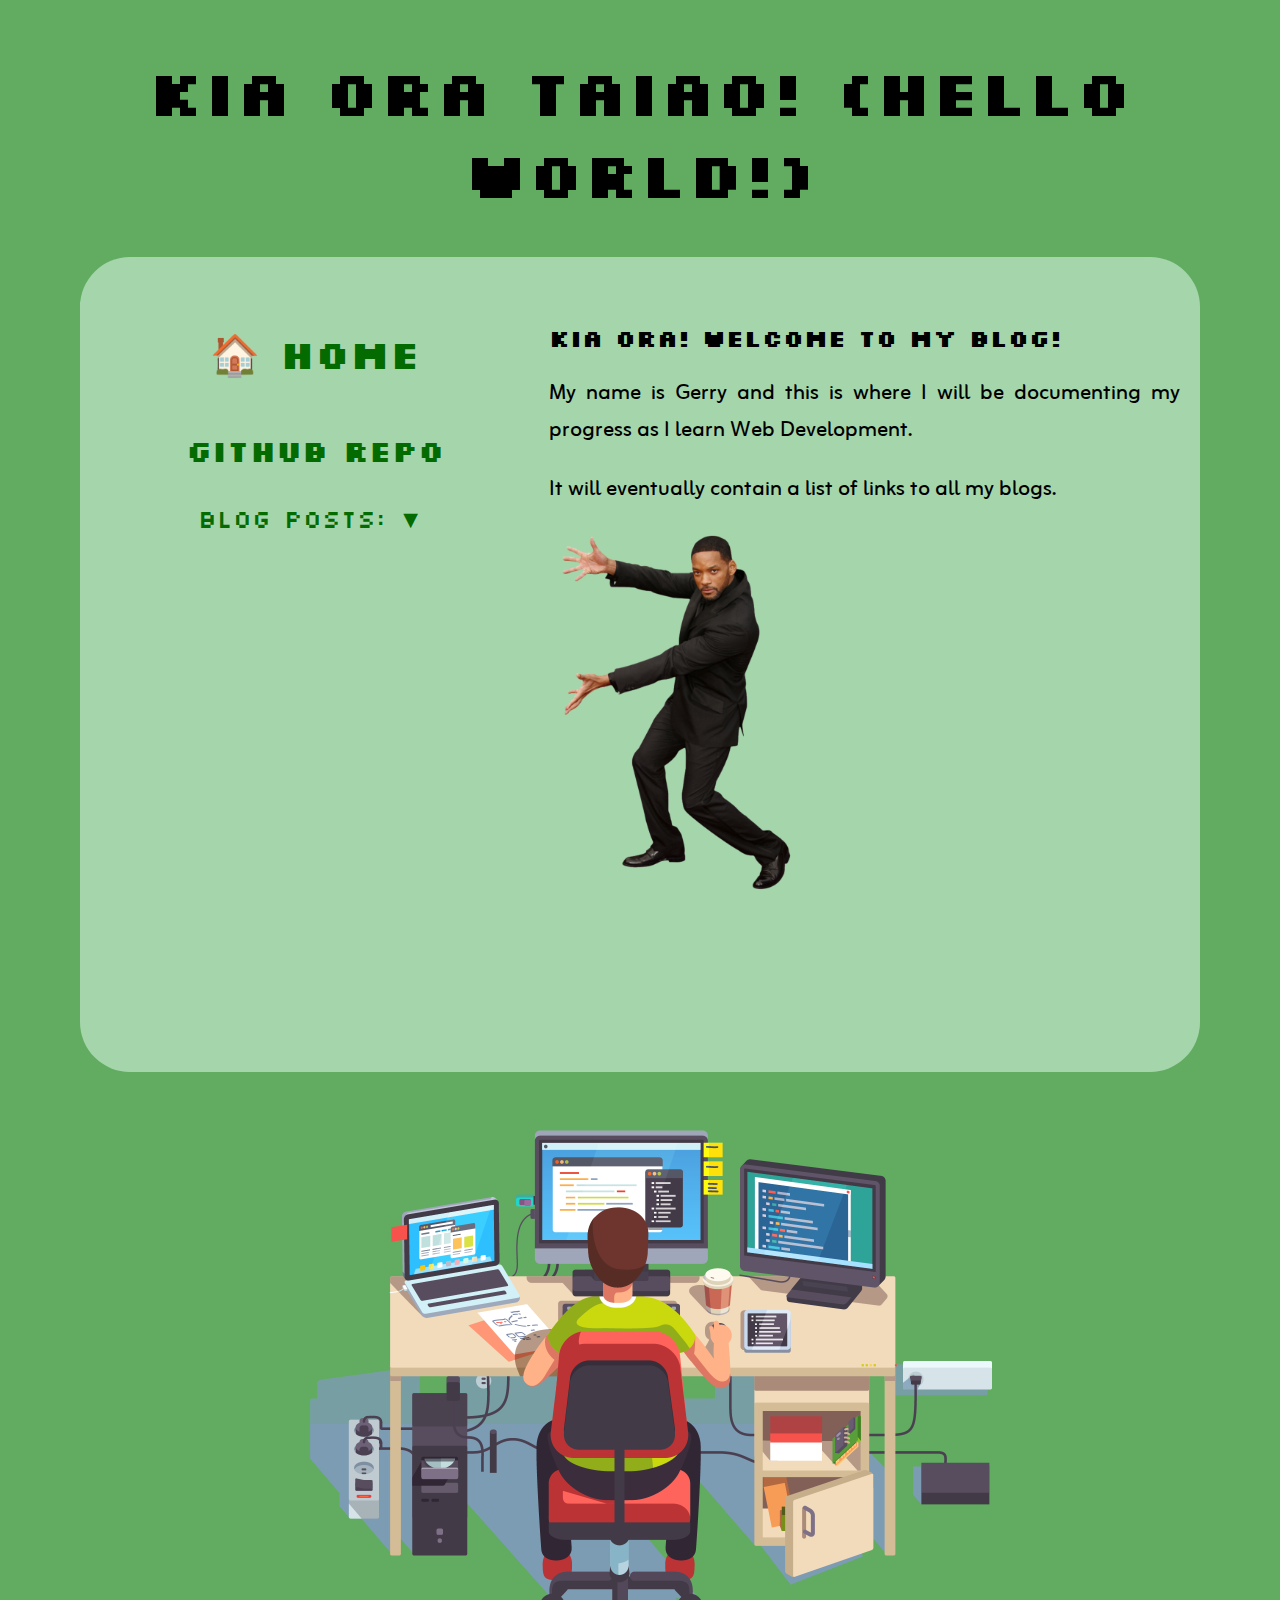
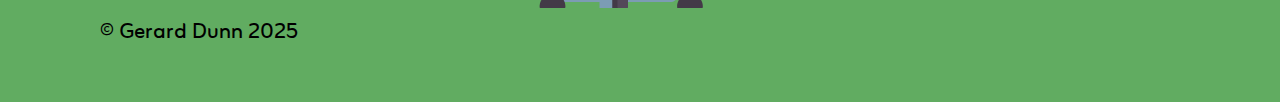
==== commit 533d7392: "Added JS file for blog interactivity" ====
--- a/index.html
+++ b/index.html
@@ -114,27 +114,21 @@
           >
         </h2>
         <button class="dropdown-btn" style="background: none">
-          Blog Posts: ▼<i class="fa fa-caret-down"></i>
+          Blog Posts: ▼
         </button>
         <div class="dropdown-container">
-          <button class="dropdown-btn">
-            Te Reo:<i class="fa fa-caret-down"></i>
-          </button>
+          <button class="dropdown-btn">Te Reo:</button>
           <div class="dropdown-container">
             <a href="blog/te-houtaewa-template.html">Te Houtaewa</a>
             <a href="blog/te-whare-tapa-wha.html">Te Whare Tapa Whā</a>
           </div>
-          <button class="dropdown-btn">
-            Tech:<i class="fa fa-caret-down"></i>
-          </button>
+          <button class="dropdown-btn">Tech:</button>
           <div class="dropdown-container">
             <a href="blog/html-css.html">HTML & CSS</a>
             <a href="blog/javascript-dom.html">JS Fundamentals</a>
             <a href="blog/problem-solving.html">Problem Solving</a>
           </div>
-          <button class="dropdown-btn">
-            Core:<i class="fa fa-caret-down"></i>
-          </button>
+          <button class="dropdown-btn">Core:</button>
           <div class="dropdown-container">
             <a href="blog/learning-plan.html">Learning Plan</a>
             <a href="blog/identity-values.html">Identity & Values</a>
@@ -144,9 +138,7 @@
             <a href="blog/neuroplasticity.html">Mindset</a>
             <a href="blog/foundation-reflection.html">Foundation Reflection</a>
           </div>
-          <button class="dropdown-btn">
-            Games:<i class="fa fa-caret-down"></i>
-          </button>
+          <button class="dropdown-btn">Games:</button>
           <div class="dropdown-container">
             <a href="game/tic-tac-toe.html">Tic Tac Toe</a>
           </div>
@@ -178,20 +170,20 @@
       </footer>
     </div>
   </body>
-  <script>
-    var dropdown = document.getElementsByClassName('dropdown-btn')
-    var i
+  <script src="js/blog.js">
+    // var dropdown = document.getElementsByClassName('dropdown-btn')
+    // var i
 
-    for (i = 0; i < dropdown.length; i++) {
-      dropdown[i].addEventListener('click', function () {
-        this.classList.toggle('active')
-        var dropdownContent = this.nextElementSibling
-        if (dropdownContent.style.display === 'block') {
-          dropdownContent.style.display = 'none'
-        } else {
-          dropdownContent.style.display = 'block'
-        }
-      })
-    }
+    // for (i = 0; i < dropdown.length; i++) {
+    //   dropdown[i].addEventListener('click', function () {
+    //     this.classList.toggle('active')
+    //     var dropdownContent = this.nextElementSibling
+    //     if (dropdownContent.style.display === 'block') {
+    //       dropdownContent.style.display = 'none'
+    //     } else {
+    //       dropdownContent.style.display = 'block'
+    //     }
+    //   })
+    // }
   </script>
 </html>
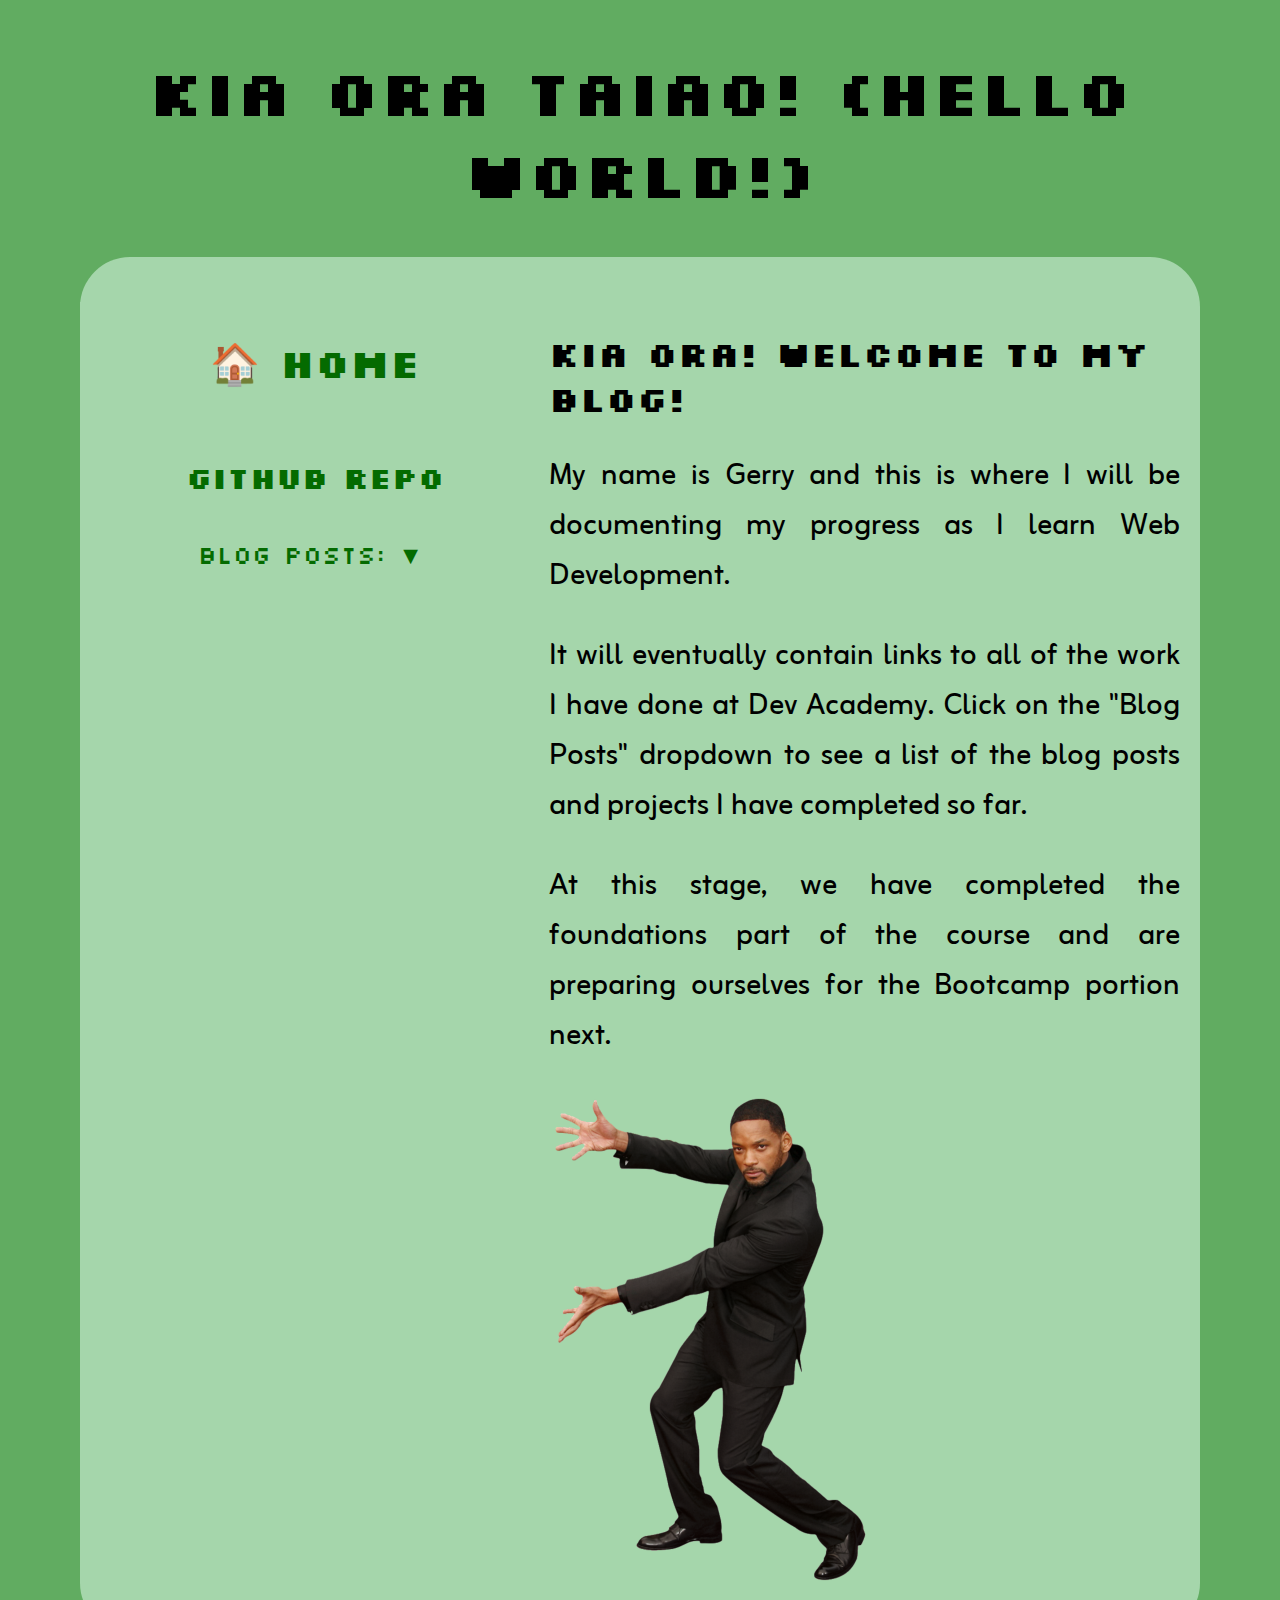
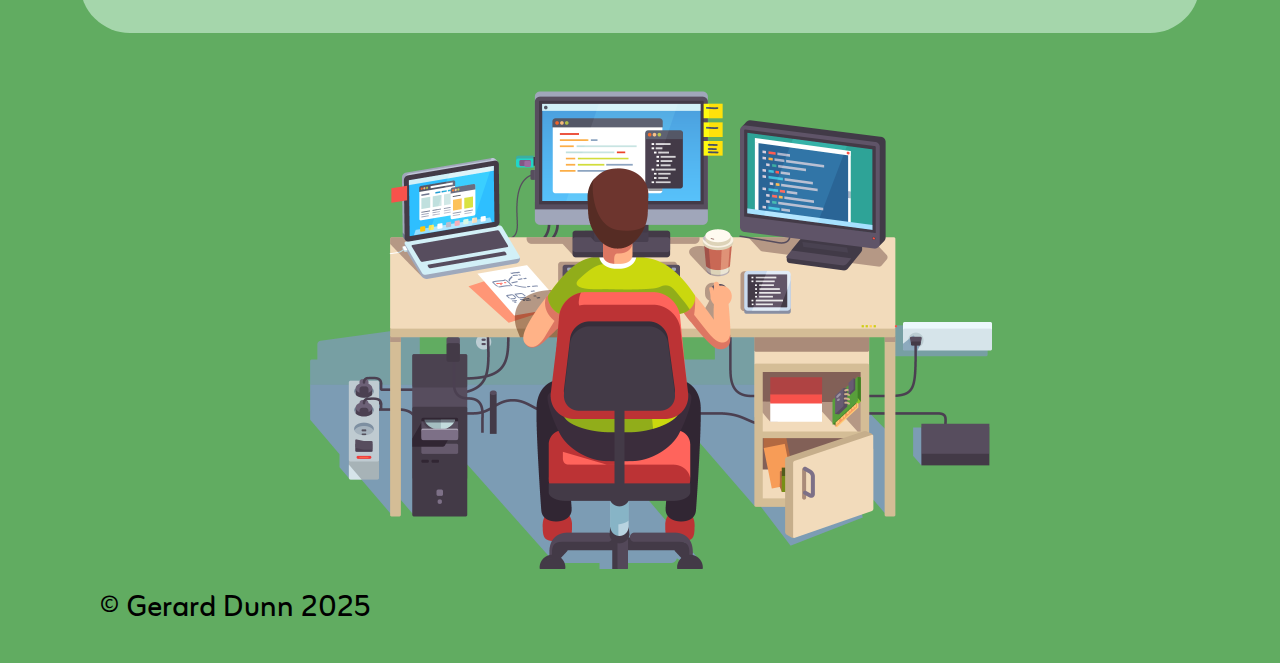
==== commit 4aa350c7: "Amended font sizes for desktop and mobile" ====
--- a/index.html
+++ b/index.html
@@ -151,7 +151,15 @@
           My name is Gerry and this is where I will be documenting my progress
           as I learn Web Development.
         </p>
-        <p>It will eventually contain a list of links to all my blogs.</p>
+        <p>
+          It will eventually contain links to all of the work I have done at Dev
+          Academy. Click on the "Blog Posts" dropdown to see a list of the blog
+          posts and projects I have completed so far.
+        </p>
+        <p>
+          At this stage, we have completed the foundations part of the course
+          and are preparing ourselves for the Bootcamp portion next.
+        </p>
         <img
           class="responsive-img-blog"
           src="img/will_smith_transparent__2_by_brandonmerideth_dfh8qm8-fullview.png"
--- a/styles/main.css
+++ b/styles/main.css
@@ -97,9 +97,16 @@
 }
 h2 {
   text-align: left;
+  font-size: 35px;
+}
+h3 {
+  font-size: 25px;
+}
+h4 {
+  font-size: 20px;
 }
 p {
-  font-size: 22px;
+  font-size: 30px;
 }
 .text-align-left {
   text-align: left;
@@ -141,6 +148,7 @@
   margin-inline-end: 0px;
   padding-inline-start: 5px;
   unicode-bidi: isolate;
+  font-size: 25px;
 }
 ol {
   display: grid;
@@ -304,17 +312,23 @@
   h2 {
     text-align: center;
     margin-block-start: 0em;
+    font-size: 6vw;
   }
   h3 {
     text-align: center;
+    font-size: 5vw;
   }
   h4 {
     text-align: center;
+    font-size: 4vw;
   }
   h1 {
     padding-left: 11vw;
     align-content: center;
     font-size: 8vw;
+  }
+  p {
+    font-size: 5vw;
   }
   .responsive-img {
     max-width: 110%;
